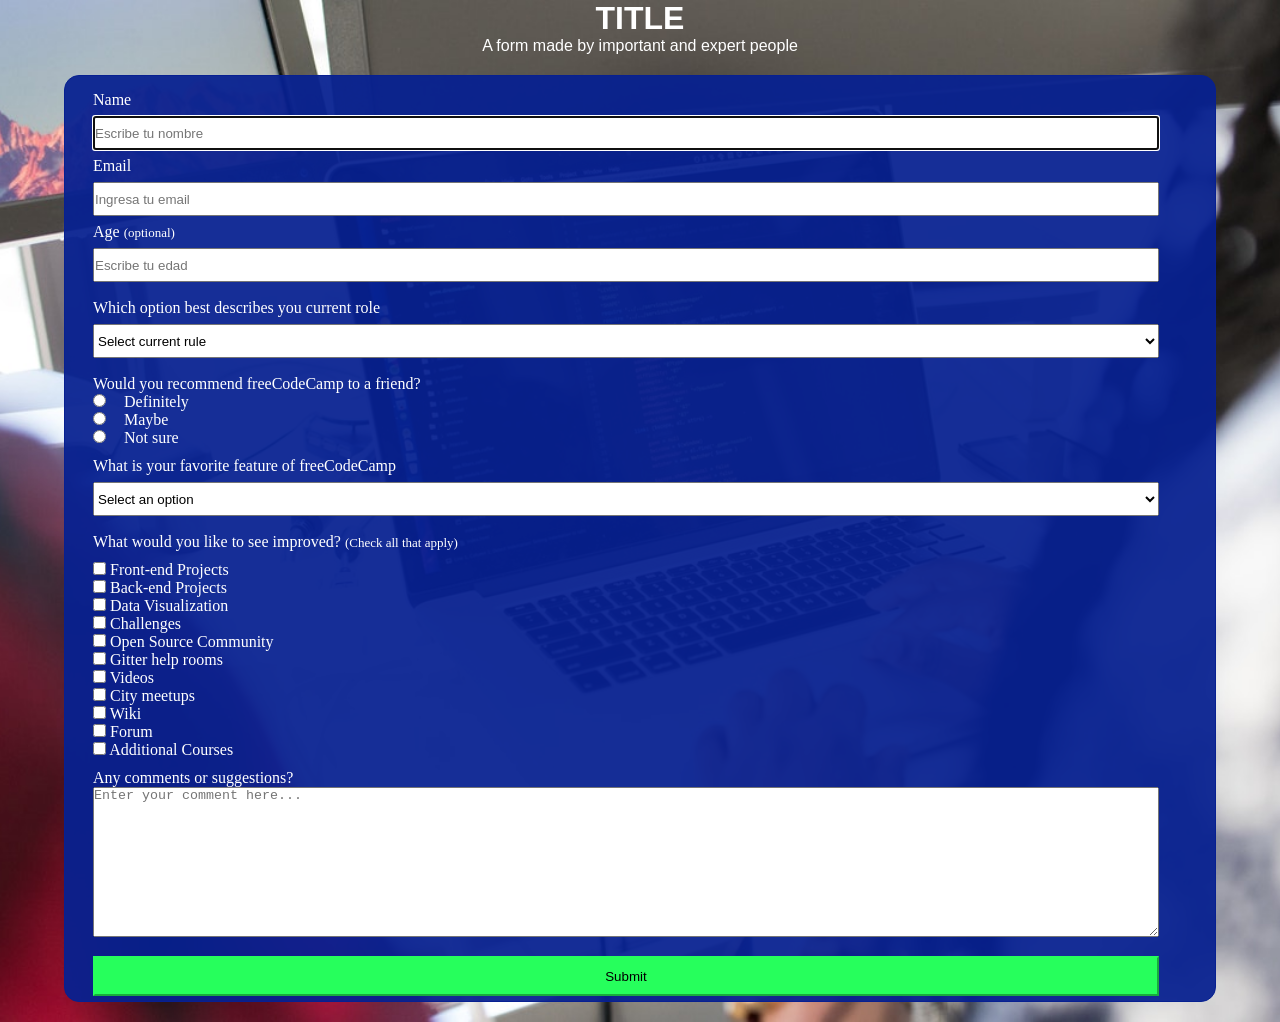
==== index.html @ 06463503 "real" ====
<!DOCTYPE html>
<html lang="en">
<head>
    <meta charset="UTF-8">
    <meta http-equiv="X-UA-Compatible" content="IE=edge">
    <meta name="viewport" content="width=device-width, initial-scale=1.0">
    <title>Formulario</title>
    <link rel="stylesheet" href="main.css">
    <link rel="icon" type="imagen/png" sizes="32*32" href="./images/thelastofus.jpeg">
</head>
<body>
    <h1>TITLE</h1>
    <p>A form made by important and expert people</p>
    <form action="#" method="get">
        <label for="nombre">Name</label><br>
        <input type="text" id="nombre" placeholder="Escribe tu nombre" autofocus required>
        <br>
        <label for="email">Email</label><br>
        <input type="email" id="email" placeholder="Ingresa tu email" autofocus required>
        <br>
        <label for="edad">Age</label>
        <label id="opcional" for="opcional">(optional)</label><br>
        <input type="number" id="edad" placeholder="Escribe tu edad"><br>
        <div class="fff">
        <label for="role">Which option best describes you current role</label><br>
        <select id="opcion" required>
            <option value="">Select current rule</option>
            <option value="S">Sociable</option>
            <option value="C">Creative</option>
        </select><br>
        </div>
        <div class="fff">
            <label for="recommend">Would you recommend freeCodeCamp to a friend?</label><br>
            <input type="radio" name="decision" class="uno" id="definitely" required>
            <label for="definitely" class="uno" class="uno">Definitely</label><br>
            <input type="radio" name="decision" class="dos" id="maybe" required>
            <label for="maybe" class="dos">Maybe</label><br>
            <input type="radio" name="decision" class="tres" id="not" required>
            <label for="not" class="tres">Not sure</label><br>
        </div>
        <div class="fff">
        <label for="favorite">What is your favorite feature of freeCodeCamp</label><br>
        <select id="feature" required>
            <option value="">Select an option</option>
            <option value="R">Responsable</option>
            <option value="B">Big</option>
        </select><br>
        </div>
            <label for="improved">What would you like to see improved?</label>
            <label id="check" for="apply">(Check all that apply)</label><br>
        <div class="fff">
            <input type="checkbox" id="uno">
            <label for="uno" id="uno">Front-end Projects</label><br>
            <input type="checkbox" id="dos">
            <label for="dos" id="dos">Back-end Projects</label><br>
            <input type="checkbox" id="tres">
            <label for="tres" id="tres">Data Visualization</label><br>
            <input type="checkbox" id="cuatro">
            <label for="cuatro" id="cuatro">Challenges</label><br>
            <input type="checkbox" id="cinco"> 
            <label for="cinco" id="cinco">Open Source Community</label><br>
            <input type="checkbox" id="seis">
            <label for="seis" id="seis">Gitter help rooms</label><br>
            <input type="checkbox" id="siete">
            <label for="siete" id="siete">Videos</label><br>
            <input type="checkbox" id="ocho">
            <label for="ocho" id="ocho">City meetups</label><br>
            <input type="checkbox" id="nueve">
            <label for="nueve" id="nueve">Wiki</label><br>
            <input type="checkbox" id="diez">
            <label for="diez" id="diez">Forum</label><br>
            <input type="checkbox" id="once">
            <label for="once" id="once">Additional Courses</label><br>
        </div>
        <div class="fff">
            <label for="suggestions">Any comments or suggestions?</label><br>
            <textarea name="texto" id="hola" cols="30" rows="10" placeholder="Enter your comment here..."></textarea><br>
        </div>
        <button type="submit" class="boton">Submit</button>

    </form>
</body>
</html>
---- main.css ----
*{
    margin: 0;
    padding: 0;
    box-sizing: border-box;
}

body{
    background-image: url(./images/pexels-christina-morillo-1181467.jpg);
    background-size:cover;
    background-position: center;
}

h1{
    text-align: center;
    font-family:Verdana, Geneva, Tahoma, sans-serif;
    color: white;
}
p{
    text-align: center;
    color: white;
    font-family: Impact, Haettenschweiler, 'Arial Narrow Bold', sans-serif;
}
form{
    width: 90%;
    margin: 20px auto;
    padding-top: 15px;
    border: solid 1px rgb(7, 32, 145);
    background-color: rgba(7, 32, 145, 0.938);
    color: white;
    padding-left: 28px;
    border-radius: 15px;
}
#nombre,#email,#edad{
    height: 34px;
    width: 95%;
    margin-top: 7px;
    margin-bottom: 7px;
}

#opcional,#check{
    font-size: small;
    margin: auto;
}
.boton{
    width: 95%;
    margin: 5px auto;
    height: 40px;
    background-color: rgb(38, 255, 92);
    border-color:rgb(38, 255, 92);
    cursor: pointer;
}
#opcion,#feature{
    margin-top: 7px;
    margin-bottom: 7px;
    height: 34px;
    width: 95%;
}

.uno,.dos,.tres{
    padding-left: 14px;
    display: inline;
}
.fff{
    margin-top: 10px;
    margin-bottom: 10px;
}
#hola{
    height: 150px;
    width: 95%;
}
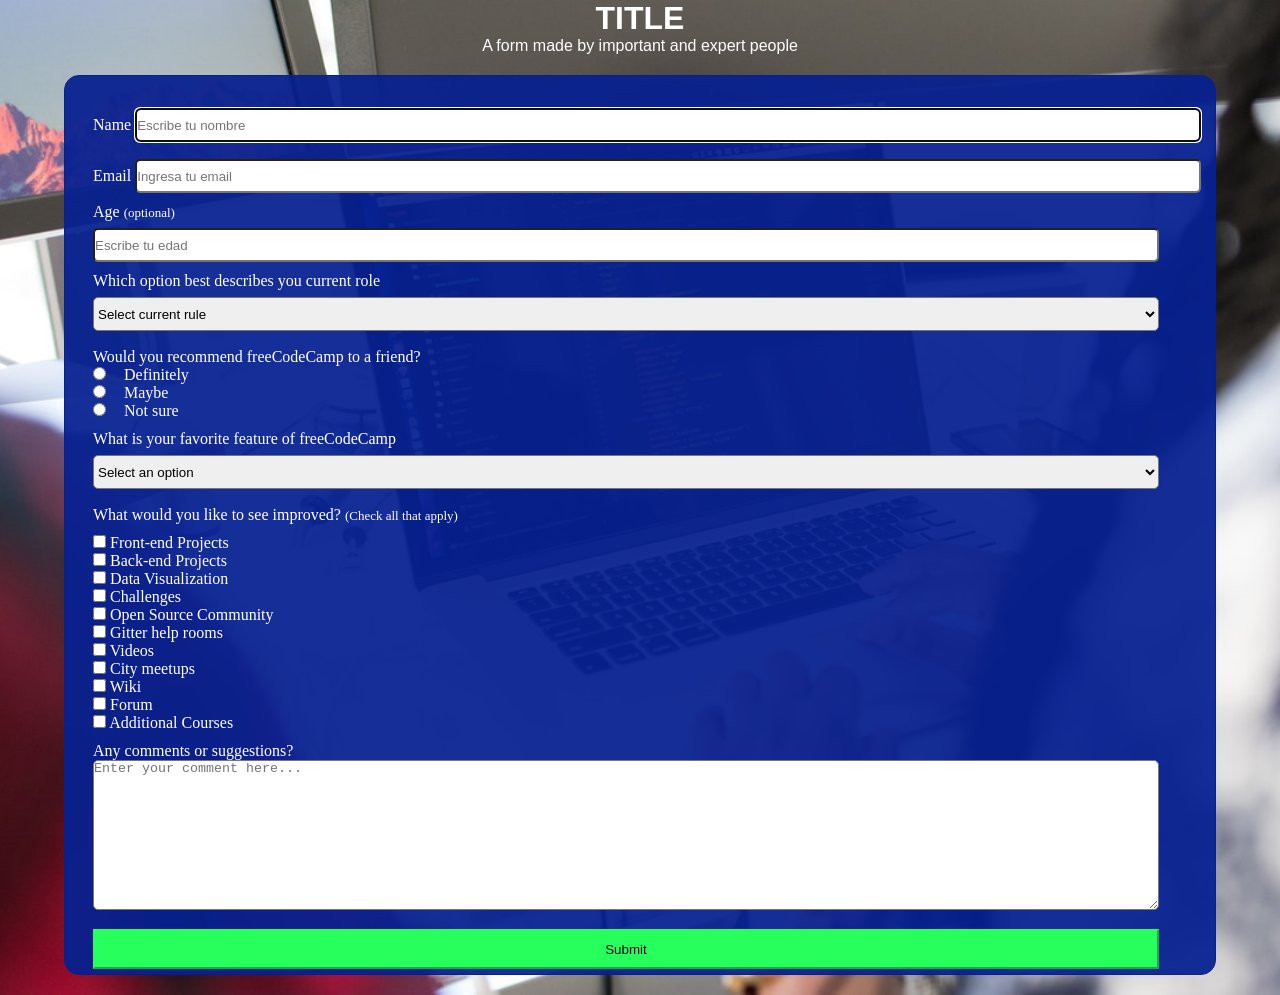
==== commit e375a6e2: "better" ====
--- a/index.html
+++ b/index.html
@@ -12,22 +12,26 @@
     <h1>TITLE</h1>
     <p>A form made by important and expert people</p>
     <form action="#" method="get">
-        <label for="nombre">Name</label><br>
-        <input type="text" id="nombre" placeholder="Escribe tu nombre" autofocus required>
-        <br>
-        <label for="email">Email</label><br>
-        <input type="email" id="email" placeholder="Ingresa tu email" autofocus required>
-        <br>
-        <label for="edad">Age</label>
-        <label id="opcional" for="opcional">(optional)</label><br>
-        <input type="number" id="edad" placeholder="Escribe tu edad"><br>
         <div class="fff">
-        <label for="role">Which option best describes you current role</label><br>
-        <select id="opcion" required>
-            <option value="">Select current rule</option>
-            <option value="S">Sociable</option>
-            <option value="C">Creative</option>
-        </select><br>
+            <label for="nombre">Name</label>
+            <input type="text" id="nombre" placeholder="Escribe tu nombre" autofocus required>
+        </div>
+        <div class="fff">
+            <label for="email">Email</label>
+            <input type="email" id="email" placeholder="Ingresa tu email" autofocus required>
+        </div>
+        <div class="fff">
+            <label for="edad">Age</label>
+            <label id="opcional" for="opcional">(optional)</label>
+            <input type="number" id="edad" placeholder="Escribe tu edad">
+        </div>
+        <div class="fff">
+            <label for="role">Which option best describes you current role</label>
+            <select id="opcion" required>
+                <option value="">Select current rule</option>
+                <option value="S">Sociable</option>
+                <option value="C">Creative</option>
+        </select>
         </div>
         <div class="fff">
             <label for="recommend">Would you recommend freeCodeCamp to a friend?</label><br>
@@ -36,18 +40,18 @@
             <input type="radio" name="decision" class="dos" id="maybe" required>
             <label for="maybe" class="dos">Maybe</label><br>
             <input type="radio" name="decision" class="tres" id="not" required>
-            <label for="not" class="tres">Not sure</label><br>
+            <label for="not" class="tres">Not sure</label>
         </div>
         <div class="fff">
-        <label for="favorite">What is your favorite feature of freeCodeCamp</label><br>
-        <select id="feature" required>
-            <option value="">Select an option</option>
-            <option value="R">Responsable</option>
-            <option value="B">Big</option>
-        </select><br>
+            <label for="favorite">What is your favorite feature of freeCodeCamp</label>
+            <select id="feature" required>
+                <option value="">Select an option</option>
+                <option value="R">Responsable</option>
+                <option value="B">Big</option>
+        </select>
         </div>
             <label for="improved">What would you like to see improved?</label>
-            <label id="check" for="apply">(Check all that apply)</label><br>
+            <label id="check" for="apply">(Check all that apply)</label>
         <div class="fff">
             <input type="checkbox" id="uno">
             <label for="uno" id="uno">Front-end Projects</label><br>
@@ -74,7 +78,7 @@
         </div>
         <div class="fff">
             <label for="suggestions">Any comments or suggestions?</label><br>
-            <textarea name="texto" id="hola" cols="30" rows="10" placeholder="Enter your comment here..."></textarea><br>
+            <textarea name="texto" id="hola" cols="30" rows="10" placeholder="Enter your comment here..."></textarea>
         </div>
         <button type="submit" class="boton">Submit</button>
 
--- a/main.css
+++ b/main.css
@@ -34,7 +34,6 @@
     height: 34px;
     width: 95%;
     margin-top: 7px;
-    margin-bottom: 7px;
 }
 
 #opcional,#check{
@@ -67,4 +66,8 @@
 #hola{
     height: 150px;
     width: 95%;
+}
+
+input,select,textarea{
+    border-radius: 5px;
 }
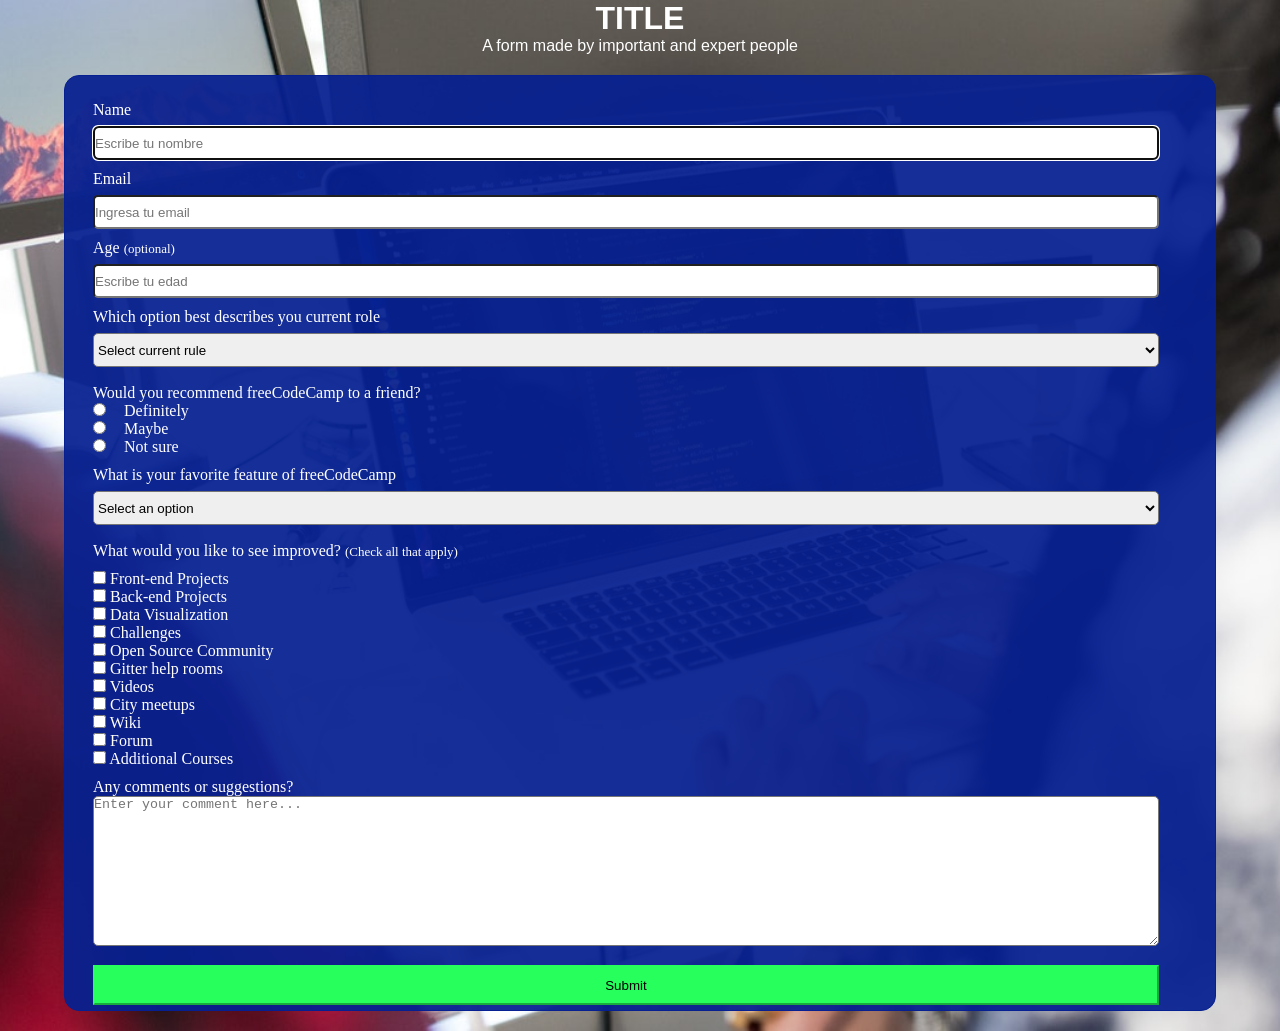
==== commit a68296f5: "commit" ====
--- a/index.html
+++ b/index.html
@@ -13,11 +13,11 @@
     <p>A form made by important and expert people</p>
     <form action="#" method="get">
         <div class="fff">
-            <label for="nombre">Name</label>
+            <label for="nombre">Name</label><br>
             <input type="text" id="nombre" placeholder="Escribe tu nombre" autofocus required>
         </div>
         <div class="fff">
-            <label for="email">Email</label>
+            <label for="email">Email</label><br>
             <input type="email" id="email" placeholder="Ingresa tu email" autofocus required>
         </div>
         <div class="fff">
